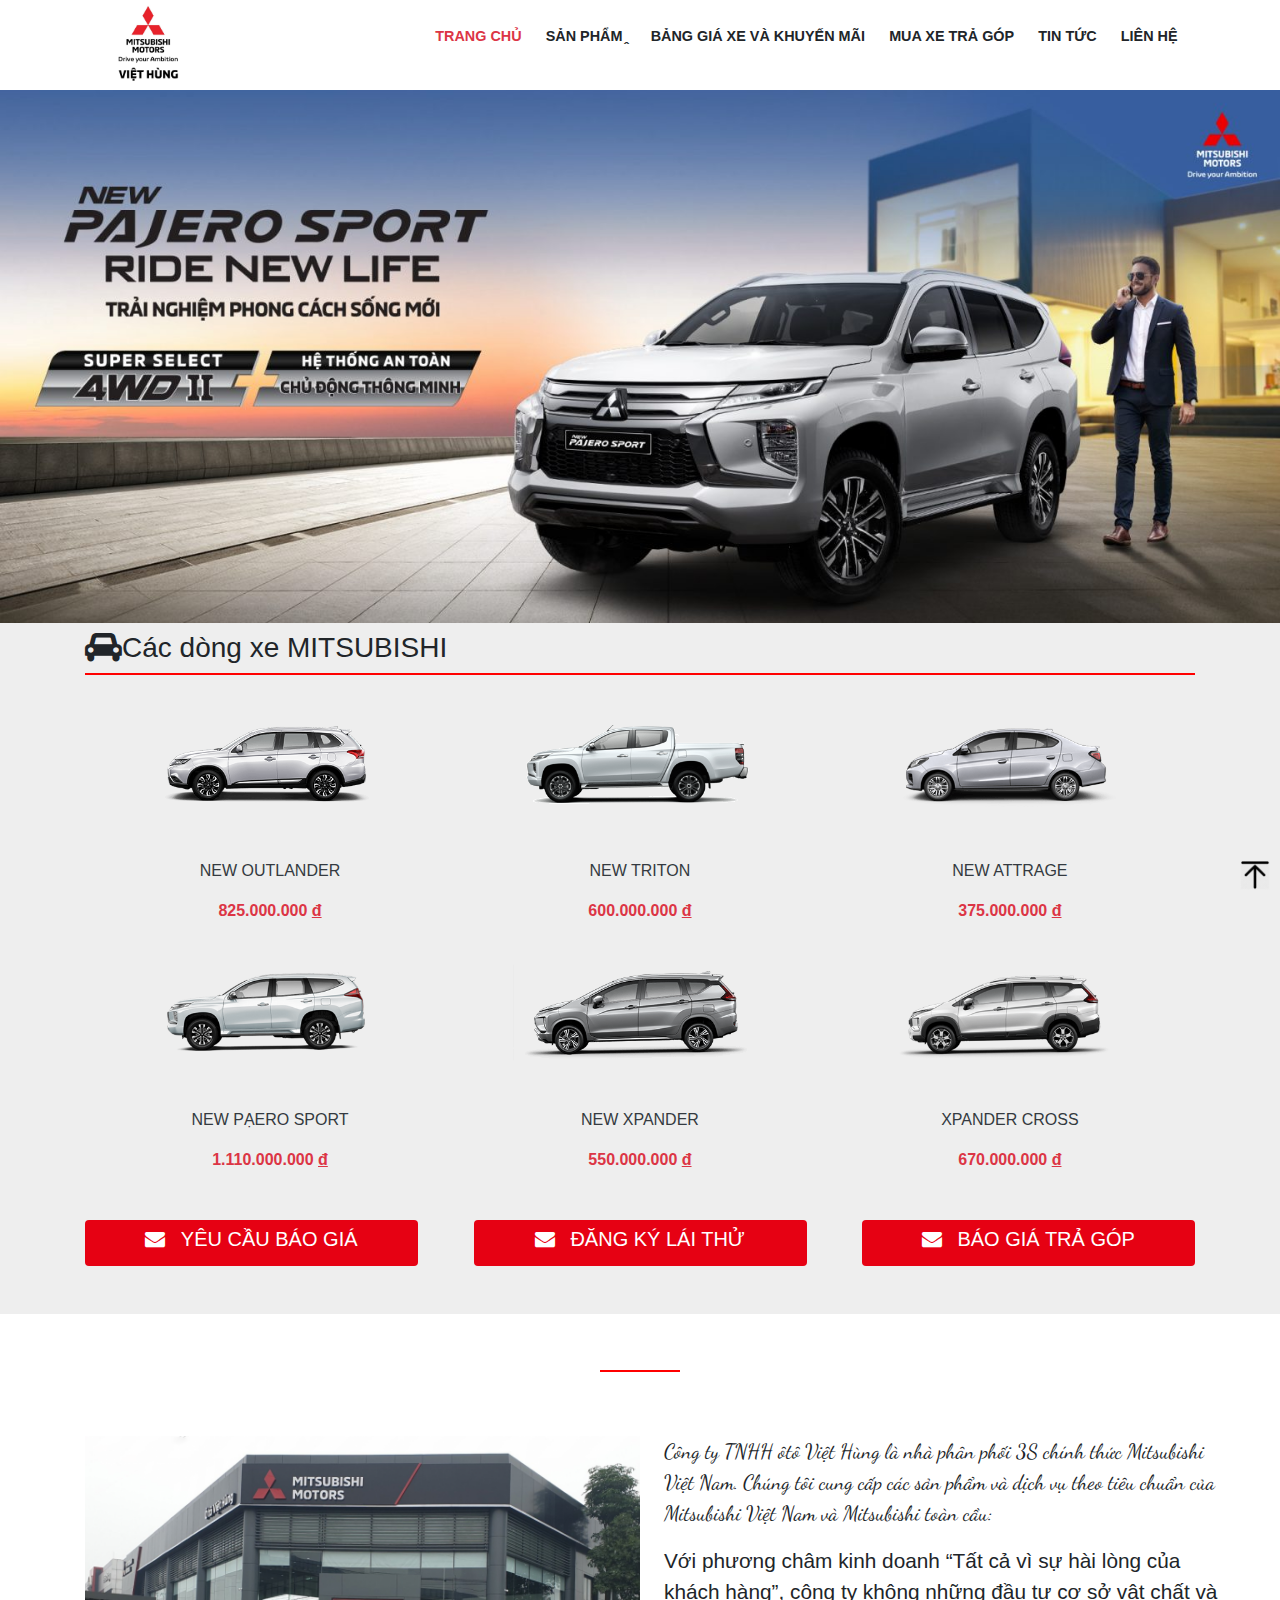
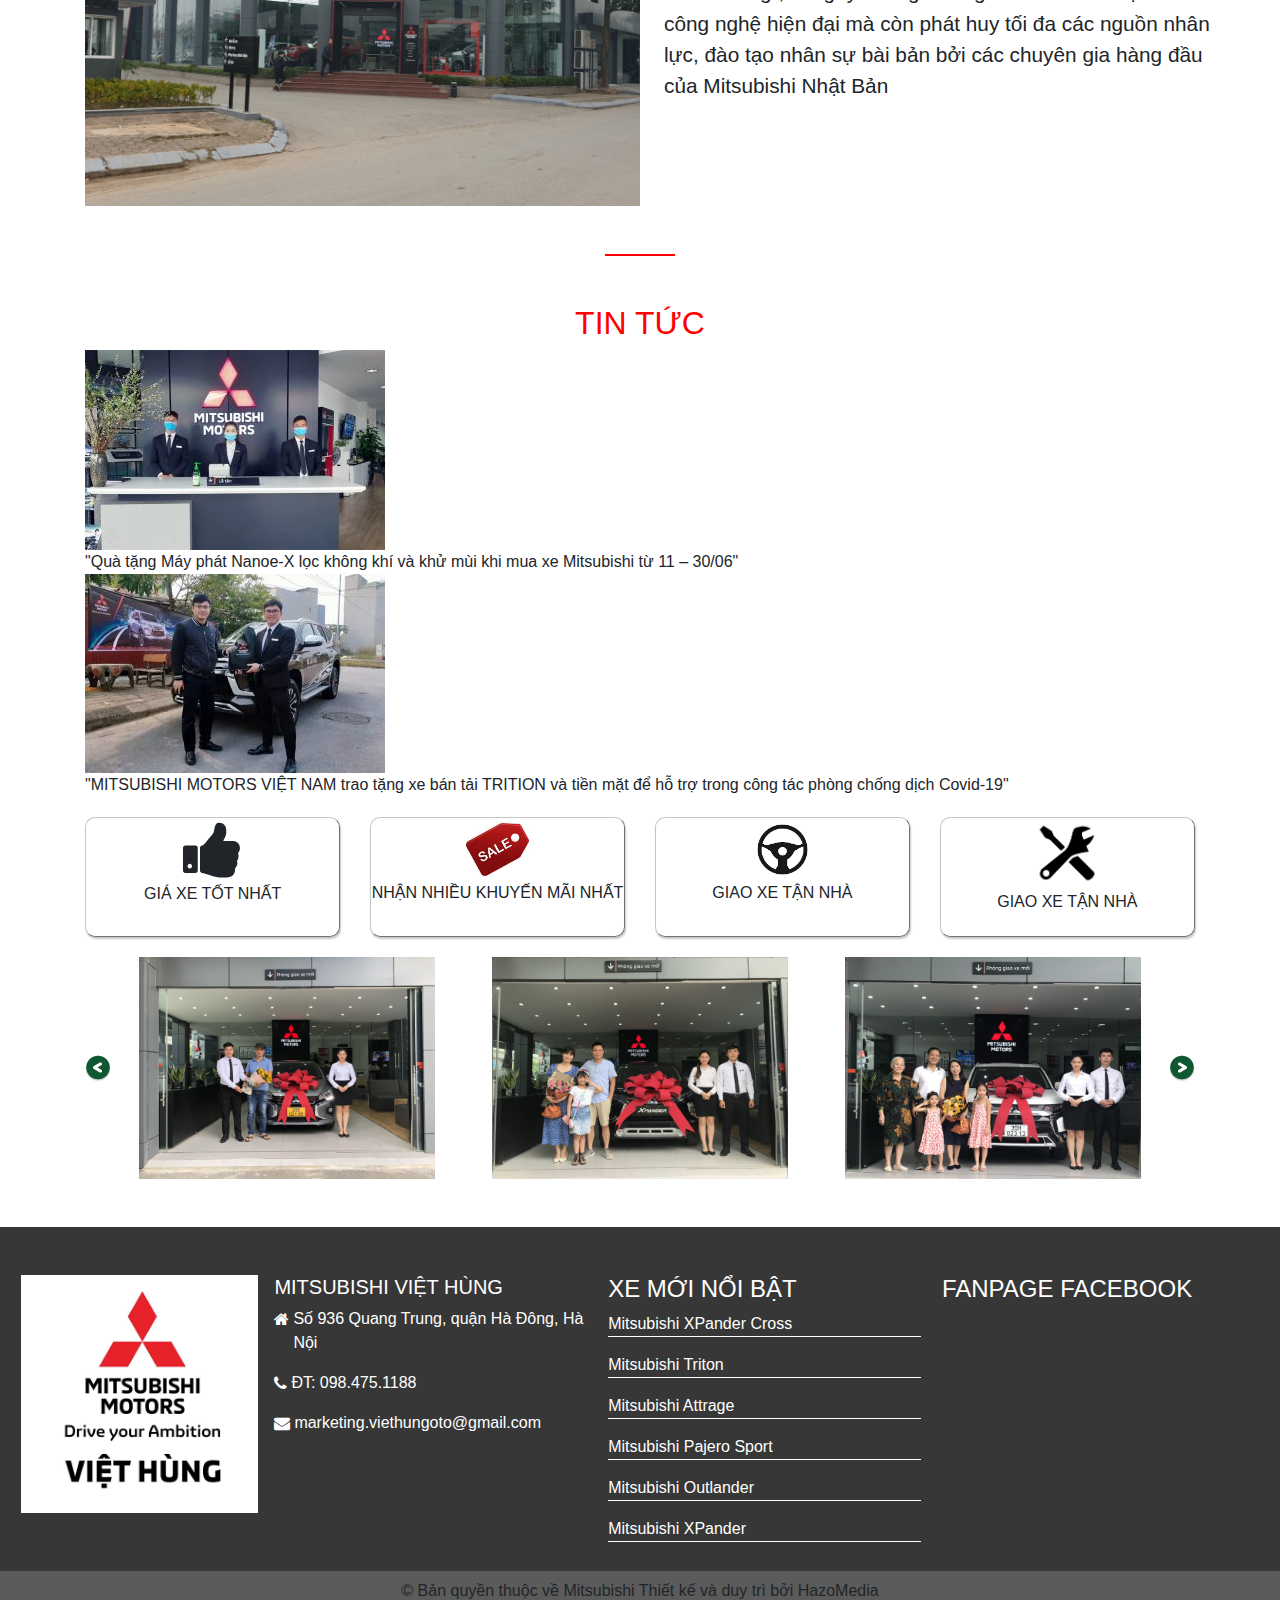
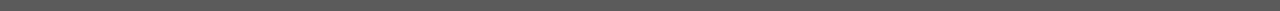
==== index.html @ 39b92348 "Add files via upload" ====
<!DOCTYPE html>
<html lang="en">

<head>
    <meta charset="utf-8">
    <meta name="viewport" content="width=device-width, initial-scale=1, shrink-to-fit=no">

    <!-- Bootstrap CSS CDN-->
    <link rel="stylesheet" href="https://stackpath.bootstrapcdn.com/bootstrap/4.5.2/css/bootstrap.min.css" integrity="sha384-JcKb8q3iqJ61gNV9KGb8thSsNjpSL0n8PARn9HuZOnIxN0hoP+VmmDGMN5t9UJ0Z" crossorigin="anonymous">
    <link rel="stylesheet" href="https://use.fontawesome.com/releases/v5.14.0/css/all.css" integrity="sha384-JcKb8q3iqJ61gNV9KGb8thSsNjpSL0n8PARn9HuZOnIxN0hoP+VmmDGMN5t9UJ0Z" crossorigin="anonymous">
    <link rel="stylesheet" href="https://cdnjs.cloudflare.com/ajax/libs/font-awesome/4.7.0/css/font-awesome.min.css">
    <link rel="stylesheet" type="text/css" href="//fonts.googleapis.com/css?family=Dancing+Script" />
    <title>Mitsubishi Motors Việt Hùng</title>
    <link rel="stylesheet" href="../css/index.css">
 
</head>

<body>
    <!--
    =========================================
    Header
    =========================================
    -->

    <div class="header ">
        <!--btn Menu for mobile -->
        <div class="menu-mobile">
            <i class="fa fa-bars" aria-hidden="true"></i>
        </div>
        <!-- Menu for Pc -->
        <div class="header-image">
            <img src="../image/logo_viethung.png" alt=" " class="logo">
        </div>
        <div class="header-menu text-uppercase">
            <div class="header-menu__item">
                <b class="text-danger">Trang chủ </b>
            </div>
            <div class="header-menu__item">
                <b class="">Sản phẩm &#813;</b>
            </div>
            <div class=" header-menu__item ">
                <b class="">Bảng giá xe và khuyến mãi </b>
            </div>
            <div class="header-menu__item ">
                <ul class="">
                    <b class="">Mua xe trả góp </b>
                    <div class=" hide-menu__buy  position-absolute bg-white ">
                        <li class="new-item">mua xe trả góp</li>
                        <li class="new-item"> mua xe theo lô</li>
                        <li class="new-item"> quy trình đăng ký mua xe</li>
                        <li class="new-item"> Đăng ký lái thử</li>
                        <li class="new-item"> Báo gia chi tiết</li>
                    </div>
                </ul>
            </div>
            <!--  hide menu for new -->
            <div class="header-menu__item ">
                <ul class="">
                    <b class="">Tin tức </b>
                    <div class=" hide-menu__new  position-absolute bg-white ">
                        <li class="new-item">Sư kiện nổi bật</li>
                        <li class="new-item"> Tin Dịch vụ</li>
                        <li class="new-item"> Tin Tổng hợp</li>
                        <li class="new-item"> Tin Tin tuyển dụng</li>
                        <li class="new-item"> Tin khuyến mãi</li>
                        <li class="new-item"> Bảo dưỡng định kỳ</li>
                        <li class="new-item"> Chính sách bảo hành</li>
                        <li class="new-item"> Cứu hộ giao thông</li>
                        <li class="new-item">Giới thiệu dịch vụ</li>
                        <li class="new-item">Sửa chữa</li>
                        <li class="new-item">Đặt lịch bảo dưỡng</li>
                    </div>
                </ul>
                <!-- end hide menu for new -->
            </div>
            <div class="header-menu__item ">
                <b class=" ">Liên hệ </b>
            </div>
        </div>
        <!-- btn cart for mobile -->
        <div class="menu-mobile">
            <i class="fa fa-cart-plus" aria-hidden="true"></i>
        </div>
    </div>
 
    <!--
    =========================================
    End Header
    =========================================
    -->




    <!--
    =========================================
    menu for product
    =========================================
    -->
    <div class="d-flex justify-content-center " style="width: 100%;margin: 0px auto; ">
        <div class="hide-menu position-absolute btn-light text-center ">
            <div class="hide-menu__item ">
                <img class="item-image " src="../image/NEW-TRITON.png " alt=" " class=" ">
                <p class="text-uppercase text-center item-name ">New Triton</p>
            </div>
            <div class="hide-menu__item ">
                <img class="item-image " src="../image/NEW-OUTLANDER.png " alt=" " class=" ">
                <p class="text-uppercase text-center item-name ">New outlander</p>
            </div>
            <div class="hide-menu__item ">
                <img class="item-image " src="../image/NEW-ATTRAGE.png " alt=" " class=" ">
                <p class="text-uppercase text-center item-name ">New attrage</p>
            </div>
            <div class="hide-menu__item ">
                <img class="item-image " src="../image/NEW-PAJERO-SPORT.png " alt=" " class=" ">
                <p class="text-uppercase text-center item-name ">New pajero sport</p>
            </div>
            <div class="hide-menu__item ">
                <img class="item-image " src="../image/NEW-XPANDER.png " alt=" " class=" ">
                <p class="text-uppercase text-center item-name ">New xpander</p>
            </div>
            <div class="hide-menu__item ">
                <img class="item-image " src="../image/XPANDER-CROSS.png " alt=" " class=" ">
                <p class="text-uppercase text-center item-name "> new Xpander cross</p>
            </div>
        </div>
        <!-- end hide menu for product-->



        <!-- slide image -->
        <!-- tự động chuyển ảnh sau 3s dùng js trong file switch image -->
        <div class="content " style="z-index:2; ">
            <div class="slide ">
                <img alt=" " class="img-slide " width="100% ">
            </div>
        </div>
        <!-- end slide image -->
    </div>

    <!-- Danh sách sản phẩm -->

    <div class="content mb-2 ">
        <div class="container ">
            <div class="d-flex content-product w-100 ">
                <label for=" "><i class="fa fa-2x fa-car mt-2 " aria-hidden="true "></i></label>
                <h3 class="mt-2 ">Các dòng xe MITSUBISHI</h3>
            </div>
            <div class="d-flex flex-wrap flex-row ">
                <div class="content-product__items  d-flex flex-column text-center ">
                    <a href="./toyota.html" class="text-decoration-none">
                        <img src="../image/NEW-OUTLANDER.png " alt=" " class="w-100 text-center items-image__product unhover ">
                        <p class=" text-uppercase text-dark "> new outlander</p>
                        <strong class="text-danger">825.000.000 <u class=" ">đ</u></strong>
                    </a>
                </div>
                <div class="content-product__items d-flex flex-column text-center ">
                    <a href="./toyota.html " class="text-decoration-none ">
                        <img src="../image/NEW-TRITON.png " alt=" " class="w-100 text-center items-image__product unhover ">
                        <p class=" text-uppercase text-dark "> new triton</p>
                        <strong class="text-danger ">600.000.000 <u class=" ">đ</u></strong></a>
                </div>
                <div class="content-product__items d-flex flex-column text-center ">
                    <a href="./toyota.html " class="text-decoration-none ">
                        <img src="../image/NEW-ATTRAGE.png " alt=" " class="w-100 text-center items-image__product unhover ">
                        <p class=" text-uppercase text-dark "> new attrage</p>
                        <strong class="text-danger ">375.000.000 <u class=" ">đ</u></strong></a>
                </div>
                <div class="content-product__items d-flex flex-column text-center ">
                    <a href="./toyota.html " class="text-decoration-none ">
                        <img src="../image/NEW-PAJERO-SPORT.png " alt=" " class="w-100 text-center items-image__product unhover ">
                        <p class=" text-uppercase text-dark "> new pạero sport</p>
                        <strong class="text-danger ">1.110.000.000 <u class=" ">đ</u></strong></a>
                </div>
                <div class="content-product__items d-flex flex-column text-center ">
                    <a href="./toyota.html " class="text-decoration-none ">
                        <img src="../image/NEW-XPANDER.png " alt=" " class="w-100 text-center items-image__product unhover ">
                        <p class=" text-uppercase text-dark "> new xpander</p>
                        <strong class="text-danger ">550.000.000 <u class=" ">đ</u></strong></a>
                </div>
                <div class="content-product__items d-flex flex-column text-center ">
                    <a href="./toyota.html " class=" text-decoration-none">
                        <img src="../image/XPANDER-CROSS.png " alt=" " class="w-100 text-center items-image__product unhover ">
                        <p class=" text-uppercase text-dark "> xpander cross</p>
                        <strong class="text-danger ">670.000.000 <u class=" ">đ</u></strong></a>
                </div>
                <div class="w-100 mb-5 content-product__allBtn d-flex ">
                    <button type="button " class="mt-5 text-white text-uppercase content-product__items-btn btn "><h5 class="btn-info__text "> <i class="fa fa-envelope icon-mess " aria-hidden="true "></i>Yêu cầu báo giá</h5></button>
                    <button type="button " class="mt-5 text-white text-uppercase content-product__items-btn btn "><h5 class="btn-info__text "> <i class="fa fa-envelope icon-mess " aria-hidden="true "></i>Đăng ký lái thử</h5></button>
                    <button type="button " class="mt-5 text-white text-uppercase content-product__items-btn btn "><h5 class="btn-info__text "> <i class="fa fa-envelope icon-mess " aria-hidden="true "></i>Báo giá trả góp</h5></button>
                </div>

            </div>
        </div>
    </div>

    <!-- Kết thúc danh sách sản phẩm -->

    <div class="d-flex flex-column ">
        <!-- dòng kẻ ngang màu đỏ giữa màn hình -->
        <div class="w-100 d-flex mt-5 mb-3 justify-content-center ">
            <div class="w-25 d-flex justify-content-center ">
                <div class="w-25 " style="border-bottom: red 2px solid ; "></div>
            </div>
        </div>
        <!-- đoạn văn giới thiệu -->
        <div class="info mt-5 d-flex flex-row flex-wrap container ">
            <img src="../image/anh-showroom-1536x794.png " style="object-fit:cover; height: 370px; " alt=" " class="info-image ">
            <div class="info-all__text w-50 ">
                <p class="ml-4 info-text ">Công ty TNHH ôtô Việt Hùng là nhà phân phối 3S chính thức Mitsubishi Việt Nam. Chúng tôi cung cấp các sản phẩm và dịch vụ theo tiêu chuẩn của Mitsubishi Việt Nam và Mitsubishi toàn cầu:</p>
                <div class="ml-4 info-text-2 " style="font-size: 1.3rem; ">Với phương châm kinh doanh “Tất cả vì sự hài lòng của khách hàng”, công ty không những đầu tư cơ sở vật chất và công nghệ hiện đại mà còn phát huy tối đa các nguồn nhân lực, đào tạo nhân sự bài bản bởi các chuyên gia hàng đầu của Mitsubishi
                    Nhật Bản
                </div>
            </div>
            <div class="ml-4 info-text__mobile " style="font-size: 1.3rem; ">Với phương châm kinh doanh “Tất cả vì sự hài lòng của khách hàng”, công ty không những đầu tư cơ sở vật chất và công nghệ hiện đại mà còn phát huy tối đa các nguồn nhân lực, đào tạo nhân sự bài bản bởi các chuyên gia hàng đầu của Mitsubishi
                Nhật Bản
            </div>
        </div>
        
        <!-- Giới thiệu -->
        <div class=" introduce container ">
            <!-- dòng kẻ ngang màu đỏ giữa màn hình -->
            <div class="w-100 d-flex mt-5 mb-3 justify-content-center ">
                <div class="w-25 d-flex justify-content-center ">
                    <div class="w-25 " style="border-bottom: red 2px solid ; "></div>
                </div>
            </div>
            <!--
            <div class="d-flex justify-content-between-1 flex-wrap ">
                <img src="../image/45.jpg " alt=" " class="introduce-items ">
                <img src="../image/6.jpg " alt=" " class=" introduce-items ">
                <img src="../image/7.jpg " alt=" " class=" introduce-items ">
                <img src="../image/8.jpg " alt=" " class=" introduce-items ">
            </div>
            -->
            <!--Begin Tin tuc-->
            <h2 style="text-align: center; text-transform: uppercase; color:red;padding-top: 2rem;">Tin Tức</h2>
            <div class="introduce-row">
                <div class="introduce-row__col-half ">
                        <div class="news-block__img">
                            <img src="../image/45.jpg" alt="" class="news__img">
                        </div>
                        <div class="news-block__description">
                            <span class="news--description__style">"Quà tặng Máy phát Nanoe-X lọc không khí và khử mùi khi mua xe Mitsubishi từ 11 – 30/06"</span>
                        </div>
                </div>
                <div class="introduce-row__col-half ">
                        <div class="news-block__img">
                            <img src="../image/6.jpg" alt="" class="news__img">
                        </div>
                        <div class="news-block__description">
                            <span class="news--description__style">"MITSUBISHI MOTORS VIỆT NAM trao tặng xe bán tải TRITION và tiền mặt để hỗ trợ trong công tác phòng chống dịch Covid-19"
                            </span>
                        </div>
                </div>
            </div>
            <!--End Tin tuc-->
            <div class="d-flex justify-content-between flex-wrap ">
                <div class="introduce-items__info text-uppercase text-center float-left ">
                    <div class="d-flex justify-content-center flex-column ">
                        <i class="fa fa-thumbs-up fa-4x " aria-hidden="true "></i> Giá xe tốt nhất
                    </div>
                </div>
                <div class="introduce-items__info text-uppercase text-center float-left ">
                    <div class=" "> <img src="../image/9.jpg " alt=" " class="w-25 "></div>
                    Nhận nhiều khuyến mãi nhất
                </div>
                <div class="introduce-items__info text-uppercase float-left ">
                    <div class="d-flex justify-content-center text-center flex-column ">
                        <div class=" "> <img src="../image/tải xuống.png " alt=" " class="w-25 "></div>
                        <p class=" ">Giao xe tận nhà</p>
                    </div>
                </div>
                <div class="introduce-items__info text-uppercase float-left ">
                    <div class="d-flex justify-content-center text-center flex-column ">
                        <div class=" "> <img src="../image/tải xuống (1).png " alt=" " class="w-50 "></div>
                        <p class=" ">Giao xe tận nhà</p>
                    </div>
                </div>
            </div>
        </div>

        <!-- click để chuyển ảnh dùng file switchImage.js -->
        <div class="switch-image container d-flex align-items-center ">
            <img onclick="nextImage() " src="../image/arrleft.png " alt=" " class=" " style="transform: scaleX(-1); ">
            <div class="d-flex justify-content-around ">
                <img class="image-switch " alt=" " class=" ">
                <img class="image-switch " alt=" " class=" ">
                <img class="image-switch " alt=" " class=" ">
            </div>
            <img onclick="preImage() " src="../image/arrleft.png " alt=" " class=" ">
        </div>

        <!-- Footer start -->
        <div class="footer mt-5 ">
            <div class="container-fluid flex-wrap header-main text-white d-flex justify-content-around mt-5 ">
                <img src="../image/logo_viethung.png " alt=" " class="footer-logo ">
                <div class="d-flex footer-items flex-column ">
                    <h5 class="text-uppercase ">MITSUBISHI VIỆT HÙNG</h5>
                    <span class="d-flex "> <i class="fa fa-home mt-1 mr-1 " aria-hidden="true "></i><p class=" ">Số 936 Quang Trung, quận Hà Đông, Hà Nội</p></span>
                    <div class="d-flex "> <i class=" fa fa-phone mt-1 mr-1 " aria-hidden="true "></i>
                        <p class=" "> ĐT: 098.475.1188</p>
                    </div>
                    <div class="d-flex ">
                        <i class="fa fa-envelope mt-1 mr-1 " aria-hidden="true "></i>
                        <p class=" ">marketing.viethungoto@gmail.com</p>
                    </div>
                </div>
                <div class="d-flex footer-items flex-column ">
                    <h4 class=" ">XE MỚI NỔI BẬT</h4>
                    <p class="border-footer ">Mitsubishi XPander Cross</p>
                    <p class="border-footer ">Mitsubishi Triton</p>
                    <p class="border-footer ">Mitsubishi Attrage</p>
                    <p class="border-footer ">Mitsubishi Pajero Sport</p>
                    <p class="border-footer ">Mitsubishi Outlander</p>
                    <p class="border-footer ">Mitsubishi XPander</p>
                </div>
                <div class="footer-items ">
                    <h4 class="text-center footer-fanpage ">FANPAGE FACEBOOK</h4>
                </div>
            </div>
        </div>
        <div class="text-center pt-2 pb-2 " style="background-color: rgb(91,91,91); ">
            © Bản quyền thuộc về Mitsubishi Thiết kế và duy trì bởi HazoMedia
        </div>
        <!-- End footer -->
    </div>
    <!-- Click vào ảnh  để lên đầu trang -->
    <img class="imgScrollTop " src="../image/arrowTop.png " style="width: 30px;position: fixed; right:10px;bottom:10px; " alt=" ">


    <!-- Optional JavaScript but it is better to add it-->
    <!-- jQuery first, then Popper.js, then Bootstrap JS -->
    <script src="https://code.jquery.com/jquery-3.2.1.min.js "></script>
    <script src="https://cdn.jsdelivr.net/npm/popper.js@1.16.1/dist/umd/popper.min.js " integrity="sha384-9/reFTGAW83EW2RDu2S0VKaIzap3H66lZH81PoYlFhbGU+6BZp6G7niu735Sk7lN " crossorigin="anonymous "></script>
    <script src="https://stackpath.bootstrapcdn.com/bootstrap/4.5.2/js/bootstrap.min.js " integrity="sha384-B4gt1jrGC7Jh4AgTPSdUtOBvfO8shuf57BaghqFfPlYxofvL8/KUEfYiJOMMV+rV " crossorigin="anonymous "></script>
    <script class=" " src="../js/switchImage.js "></script>
    <script class=" " src="../js/hoverMenu.js "></script>
    <script class=" " src="../js/scrollTop.js "></script>
    <script class=" " src="../js/displayMenuScroll.js "></script>
</body>

</html>

</html
---- css/index.css ----
/* ==========================================================================
   CSS Body
   ========================================================================== */

/* Khai báo biến  */
:root {
    --colorText: #e60113;
}

body {
    font-size: 100%;
}

/* Header Css   */

.logo {
    height: 100%;
    width: 100%;
    object-fit: contain;
}

.header {
    display: flex;
    align-items: center;
    background-color: white;
    z-index: 9;
    height: 5.6rem;
    justify-content: space-between;
    font-size: 0.9rem;
}

/*hide menu for mobile */

.hideMenu-mobile {
    width: 100%;
}

.bar {
    width: 30px;
    height: 5px;
    background-color: black;
    margin: 6px 0px;
}

.menu-mobile {
    display: none;
}

/*end hide menu for mobile */

.header-menu {
    display: flex;
    flex-direction: row;
    justify-content: space-between;
    width: 58%;
    margin-right: 8%;
}

.header-menu__item:hover {
    color: var(--colorText);
}

.header-menu__item:hover {
    color: var(--colorText);
}

.header-image {
    width: 15%;
    margin-left: 4%;
    height: 100%;
}

.item-image {
    width: 203px;
    height: 103px;
    object-fit: contain;
}

.item-name {
    color: #4e657b;
}

.item-name:hover {
    color: var(--colorText);
}

.hide-menu {
    display: none;
    width: 80%;
    z-index: 3;
}

.content {
    background-color: rgb(238, 238, 238);
}

.content-product {
    border-bottom: red 2px solid;
}

.content-product__items {
    width: 33.33%;
}

.content-product__items-btn {
    width: 30%;
    background-color: var(--colorText);
}

.content-product__allBtn {
    justify-content: space-between;
}

.icon-mess {
    margin-right: 5%;
}

/* btn scroll */

.header-scroll {
    top: 0;
    left: 0;
    right: 0;
    z-index: 9;
}
/* 
   end btn scroll  
*/

/*======================================
    end header css
  ======================================
*/

/* Css phần info */

.info-image {
    width: 50%;
}

.info-text {
    font-family: "Dancing Script", sans-serif;
    font-size: 1.3rem;
    width: 100%;
}

.info-text-2 {
    width: 100%;
}

.info-all__text {
    display: flex;
    flex-direction: column;
    flex-wrap: wrap;
}

.info-text__mobile {
    display: none !important;
}

/* CSS introduce */

.introduce-items {
    width: 23%;
    height: 23%;
    margin: 20px 0;
    object-fit: cover;
}

.introduce-items__info {
    width: 23%;
    height: 120px;
    margin: 20px 0;
    border: 1px rgb(198, 198, 198) outset;
    border-radius: 10px;
    box-shadow: 1px 2px 2px rgb(198, 198, 198);
}

.image-switch {
    width: 28%;
    height: 28%;
    object-fit: cover;
}

/* Zoom ảnh */

.items-image__product:hover {
    transform: scale(1.5);
    transition-delay: 0.1s;
    transition-duration: 3s;
    transition-timing-function: ease;
    transition-property: all;
    display: block;
}

.unhover {
    transform: scale(1);
    transition-delay: 0.1s;
    transition-duration: 3s;
    transition-timing-function: ease;
    transition-property: all;
    display: block;
}

/*end zoom ảnh */

/* menu hover */
.hide-menu__item {
    width: 15%;
}
.hide-menu__item {
    float: left;
}
ul {
    list-style: none;
    padding: 0px;
}

.hide-menu__new {
    z-index: 9;
    top: 8%;
    width: 18%;
    right: 10%;
    color: black;
    border: 2px groove rgba(248, 237, 237, 0.85);
    font-size: 0.9rem;
}

.menu-product__scroll {
    top: 11%;
    position: fixed !important;
}

.menu-scroll__new {
    top: 70% !important;
    position: fixed;
}

.hide-menu__new .new-item:hover {
    color: red;
    background-color: rgb(214, 209, 209);
}

.new-item {
    color: rgba(102, 102, 102, 0.85);
    padding: 10px 20px;
}

.hide-menu__new {
    display: none;
}

.header-menu__item:hover .hide-menu__new {
    display: block;
}

.hide-menu__buy {
    z-index: 4;
    top: 8%;
    width: 18%;
    right: 20%;
    color: black;
    border: 2px groove rgba(248, 237, 237, 0.85);
    font-size: 0.9rem;
}

.hide-menu__buy .new-item:hover {
    color: red;
    background-color: rgb(214, 209, 209);
}

.hide-menu__buy {
    display: none;
}

.header-menu__item:hover .hide-menu__buy {
    display: block;
}

.header-main {
    flex-direction: row !important;
}

/*  =================================== 
    End hide menu  
    ===================================
*/

/* css footer */

.footer {
    background-color: rgb(55, 55, 55);
    padding-bottom: 1%;
}

.border-footer {
    border-bottom: 1px white solid;
    width: 100%;
}

.footer-items {
    width: 25%;
    margin: 0px 5px;
}

.footer-menu {
    display: flex;
    flex-direction: row;
    justify-content: space-around;
    flex-wrap: wrap;
    color: white;
}
.footer-logo {
    width: 19%;
    height: 19%;
    object-fit: cover;
}

.footer-fanpage {
    text-align: left !important;
}

/* ===============================================

   End Footer CSS 
   ===============================================

   */

/* ==========================================================================
   CSS Responsive
   ========================================================================== */

/* Css cho thiết bị có màn hình  600px đổ xuống  */

@media only screen and (max-width: 599.98px) {
    /* header  */

    .header-menu {
        display: none;
    }
    .header {
        justify-content: space-between;
        max-width: 95%;
        margin: 0px auto;
    }
    .header-image {
        margin: 0;
        object-fit: cover;
        width: 50%;
    }

    /* menu moblie  */

    .menu-mobile {
        display: block !important;
    }

    /* Danh sách sản phẩm  */

    .content-product__items-btn {
        width: 100%;
        border-radius: 10px;
        margin-right: 0px;
    }
    .content-product__items {
        width: 50%;
    }
    .content-product__allBtn {
        flex-direction: column;
    }

    /* Đoạn văn giới thiệu  */

    .info-image {
        width: 100%;
    }
    .info-all__text {
        width: 100% !important;
        margin: 0 !important;
    }
    .info-text {
        width: 100%;
        margin: 0 !important;
    }
    .info-text-2 {
        width: 100%;
        margin: 0 !important;
    }

    /* CSS giới thiệu  */
    .introduce-items {
        width: 48% !important;
        margin: 3% 0 !important;
    }
    .introduce-items__info {
        width: 48% !important;
        margin: 3% 0 !important;
    }
    .image-switch:first-child {
        display: none;
    }
    .image-switch:last-child {
        display: none;
    }
    .image-switch {
        width: 90%;
    }

    /* Css footer */
    .footer .header-main {
        display: flex !important;
        flex-direction: column !important;
        width: 100% !important;
    }
    .footer-logo {
        width: 100% !important;
        margin-bottom: 20px;
    }
    .footer-items {
        width: 69% !important;
        margin-bottom: 20px;
        justify-content: center;
    }
}

/* CSS responsive cho màn hình 600px đến 1024px */

@media only screen and (min-width: 600px) and (max-width: 1023.98px) {
    .header-menu {
        display: none;
    }
    .header {
        justify-content: space-between;
        max-width: 97%;
        margin: 0px auto;
    }
    .menu-mobile {
        display: block !important;
    }
    .header-image {
        width: 90%;
        display: flex;
        justify-content: center;
    }
    .content-product__items-btn {
        width: 26% !important;
    }
    .content-product__items {
        width: 50%;
    }
    .btn-info__text {
        display: flex;
        flex-direction: column;
    }
    .fa-envelope {
        margin: 10px 0px;
    }
    .introduce-items {
        width: 50%;
        padding: 10px;
        margin-right: 0px;
        margin-bottom: 10px;
    }
    .introduce-items__info {
        margin: 10px;
        width: 20%;
    }
    .image-switch:first-child {
        display: none;
    }
    .image-switch {
        width: 43%;
    }
    .switch-image {
        margin-top: 30px;
    }
    .info-text {
        height: 372px;
        width: 100%;
        font-size: 1.6rem;
    }
    .info-text-2 {
        width: 100%;
        position: relative;
        display: none;
    }
    .info-text__mobile {
        display: block !important;
    }
    .footer-logo {
        width: 100%;
        height: 100%;
        margin-bottom: 20px;
    }
    .footer-menu {
        display: grid;
        grid-template-columns: repeat(auto-fit, minmax(250px, 1fr));
        grid-gap: 3%;
    }
    .footer-items {
        width: 100% !important;
        margin-bottom: 20px;
    }
}
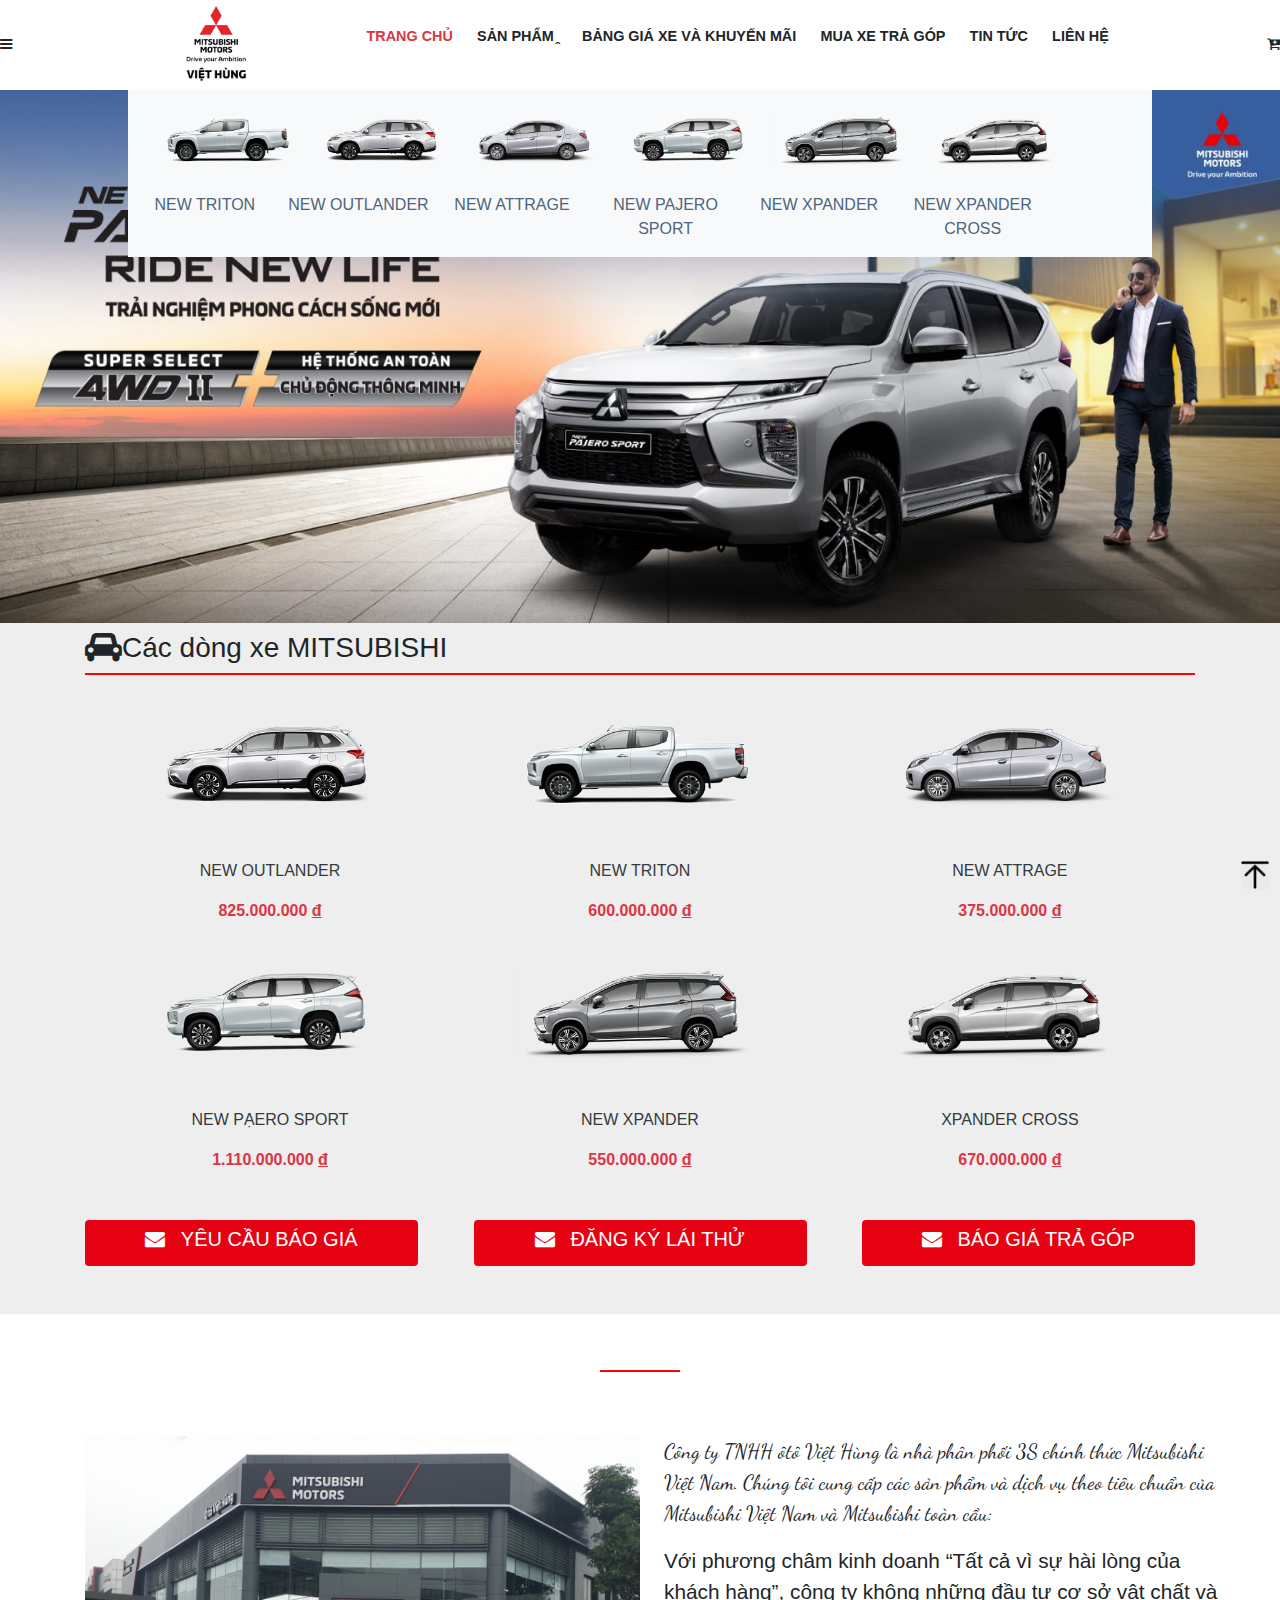
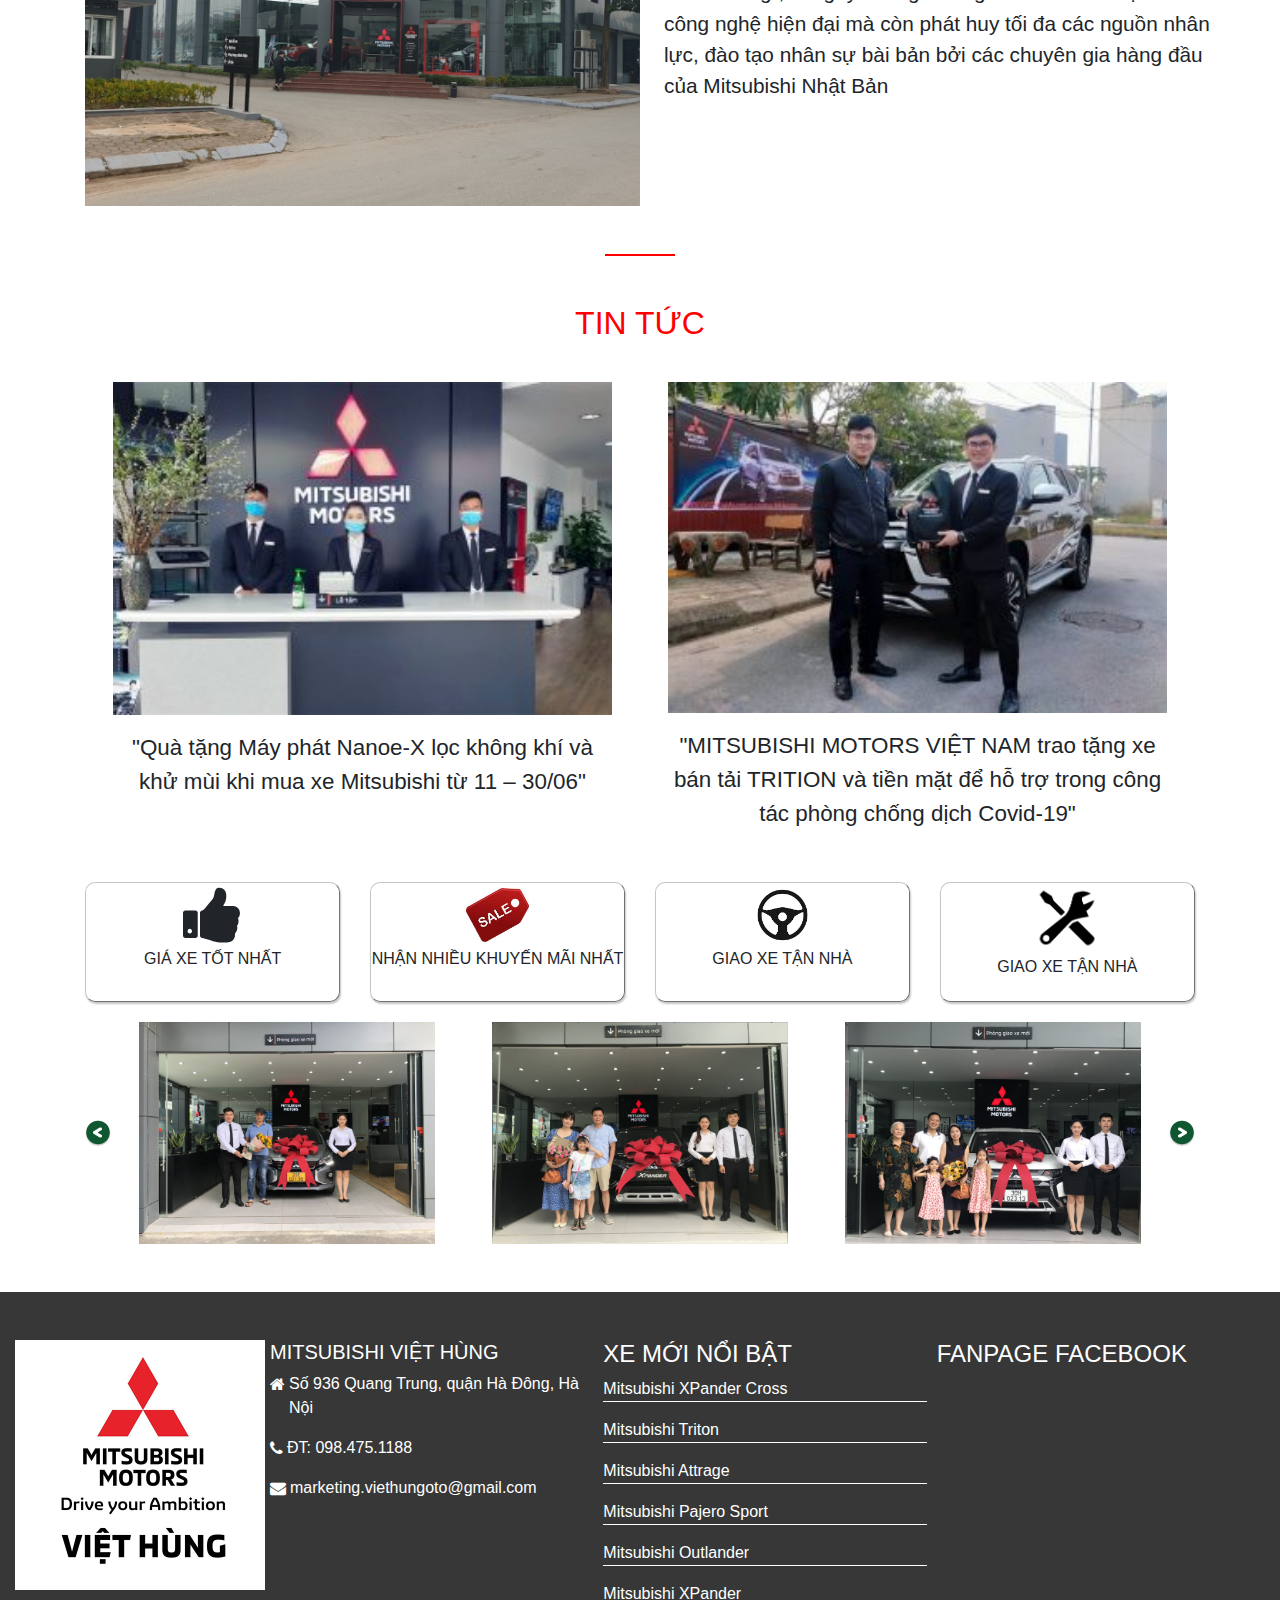
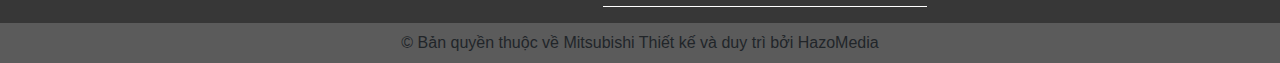
==== commit 36fb22b5: "chon mau xe" ====
--- a/index.html
+++ b/index.html
@@ -12,7 +12,6 @@
     <link rel="stylesheet" type="text/css" href="//fonts.googleapis.com/css?family=Dancing+Script" />
     <title>Mitsubishi Motors Việt Hùng</title>
     <link rel="stylesheet" href="../css/index.css">
- 
 </head>
 
 <body>
--- a/css/index.css
+++ b/css/index.css
@@ -1,17 +1,15 @@
+
 /* ==========================================================================
    CSS Body
    ========================================================================== */
-
-/* Khai báo biến  */
 :root {
     --colorText: #e60113;
 }
 
 body {
     font-size: 100%;
-}
-
-/* Header Css   */
+
+}
 
 .logo {
     height: 100%;
@@ -29,24 +27,25 @@
     font-size: 0.9rem;
 }
 
+
 /*hide menu for mobile */
 
 .hideMenu-mobile {
-    width: 100%;
-}
-
-.bar {
-    width: 30px;
-    height: 5px;
-    background-color: black;
-    margin: 6px 0px;
-}
-
-.menu-mobile {
-    display: none;
-}
+    width: 100%
+}
+
 
 /*end hide menu for mobile */
+
+
+/* header hiện lên khi scroll */
+
+.header-scroll {
+    top: 0;
+    left: 0;
+    right: 0;
+    z-index: 9
+}
 
 .header-menu {
     display: flex;
@@ -70,6 +69,10 @@
     height: 100%;
 }
 
+.hide-menu__item {
+    width: 15%;
+}
+
 .item-image {
     width: 203px;
     height: 103px;
@@ -80,12 +83,16 @@
     color: #4e657b;
 }
 
+.hide-menu__item {
+    float: left;
+}
+
 .item-name:hover {
     color: var(--colorText);
 }
 
 .hide-menu {
-    display: none;
+    
     width: 80%;
     z-index: 3;
 }
@@ -115,24 +122,32 @@
     margin-right: 5%;
 }
 
-/* btn scroll */
-
-.header-scroll {
-    top: 0;
-    left: 0;
-    right: 0;
-    z-index: 9;
-}
-/* 
-   end btn scroll  
-*/
-
-/*======================================
-    end header css
-  ======================================
-*/
 
 /* Css phần info */
+.introduce-row{
+    padding-bottom: 2rem;
+    padding-top: 2rem;
+    display: flex;
+}
+.introduce-row__col-half{
+    width: 50%;
+    text-align: center;
+}
+.introduce-row .news__img{
+    width: 90%;
+}
+.news-block__description{
+    margin-top:1rem;
+    padding-left: 2rem;
+    padding-right: 2rem;
+}
+.news--description__style:hover{
+    color:var(--colorText);
+}
+.news--description__style{
+    font-weight: 500;
+    font-size: 1.4rem;
+}
 
 .info-image {
     width: 50%;
@@ -157,6 +172,7 @@
 .info-text__mobile {
     display: none !important;
 }
+
 
 /* CSS introduce */
 
@@ -182,6 +198,28 @@
     object-fit: cover;
 }
 
+
+/* css footer */
+
+.footer {
+    background-color: rgb(55, 55, 55);
+}
+
+.border-footer {
+    border-bottom: 1px white solid;
+    width: 100%;
+}
+
+.footer-logo {
+    flex : 1;
+    width: 20% !important;
+}
+
+.footer-logo ~ div {
+    flex: 2;
+}
+
+
 /* Zoom ảnh */
 
 .items-image__product:hover {
@@ -202,15 +240,12 @@
     display: block;
 }
 
+
 /*end zoom ảnh */
 
+
 /* menu hover */
-.hide-menu__item {
-    width: 15%;
-}
-.hide-menu__item {
-    float: left;
-}
+
 ul {
     list-style: none;
     padding: 0px;
@@ -232,7 +267,7 @@
 }
 
 .menu-scroll__new {
-    top: 70% !important;
+    top: 70%!important;
     position: fixed;
 }
 
@@ -277,39 +312,11 @@
     display: block;
 }
 
-.header-main {
-    flex-direction: row !important;
-}
-
-/*  =================================== 
-    End hide menu  
-    ===================================
-*/
-
-/* css footer */
-
-.footer {
-    background-color: rgb(55, 55, 55);
-    padding-bottom: 1%;
-}
-
-.border-footer {
-    border-bottom: 1px white solid;
-    width: 100%;
-}
-
 .footer-items {
     width: 25%;
     margin: 0px 5px;
 }
 
-.footer-menu {
-    display: flex;
-    flex-direction: row;
-    justify-content: space-around;
-    flex-wrap: wrap;
-    color: white;
-}
 .footer-logo {
     width: 19%;
     height: 19%;
@@ -320,186 +327,8 @@
     text-align: left !important;
 }
 
-/* ===============================================
-
-   End Footer CSS 
-   ===============================================
-
-   */
-
-/* ==========================================================================
-   CSS Responsive
-   ========================================================================== */
-
-/* Css cho thiết bị có màn hình  600px đổ xuống  */
-
-@media only screen and (max-width: 599.98px) {
-    /* header  */
-
-    .header-menu {
-        display: none;
-    }
-    .header {
-        justify-content: space-between;
-        max-width: 95%;
-        margin: 0px auto;
-    }
-    .header-image {
-        margin: 0;
-        object-fit: cover;
-        width: 50%;
-    }
-
-    /* menu moblie  */
-
-    .menu-mobile {
-        display: block !important;
-    }
-
-    /* Danh sách sản phẩm  */
-
-    .content-product__items-btn {
-        width: 100%;
-        border-radius: 10px;
-        margin-right: 0px;
-    }
-    .content-product__items {
-        width: 50%;
-    }
-    .content-product__allBtn {
-        flex-direction: column;
-    }
-
-    /* Đoạn văn giới thiệu  */
-
-    .info-image {
-        width: 100%;
-    }
-    .info-all__text {
-        width: 100% !important;
-        margin: 0 !important;
-    }
-    .info-text {
-        width: 100%;
-        margin: 0 !important;
-    }
-    .info-text-2 {
-        width: 100%;
-        margin: 0 !important;
-    }
-
-    /* CSS giới thiệu  */
-    .introduce-items {
-        width: 48% !important;
-        margin: 3% 0 !important;
-    }
-    .introduce-items__info {
-        width: 48% !important;
-        margin: 3% 0 !important;
-    }
-    .image-switch:first-child {
-        display: none;
-    }
-    .image-switch:last-child {
-        display: none;
-    }
-    .image-switch {
-        width: 90%;
-    }
-
-    /* Css footer */
-    .footer .header-main {
-        display: flex !important;
-        flex-direction: column !important;
-        width: 100% !important;
-    }
-    .footer-logo {
-        width: 100% !important;
-        margin-bottom: 20px;
-    }
-    .footer-items {
-        width: 69% !important;
-        margin-bottom: 20px;
-        justify-content: center;
-    }
-}
-
-/* CSS responsive cho màn hình 600px đến 1024px */
-
-@media only screen and (min-width: 600px) and (max-width: 1023.98px) {
-    .header-menu {
-        display: none;
-    }
-    .header {
-        justify-content: space-between;
-        max-width: 97%;
-        margin: 0px auto;
-    }
-    .menu-mobile {
-        display: block !important;
-    }
-    .header-image {
-        width: 90%;
-        display: flex;
-        justify-content: center;
-    }
-    .content-product__items-btn {
-        width: 26% !important;
-    }
-    .content-product__items {
-        width: 50%;
-    }
-    .btn-info__text {
-        display: flex;
-        flex-direction: column;
-    }
-    .fa-envelope {
-        margin: 10px 0px;
-    }
-    .introduce-items {
-        width: 50%;
-        padding: 10px;
-        margin-right: 0px;
-        margin-bottom: 10px;
-    }
-    .introduce-items__info {
-        margin: 10px;
-        width: 20%;
-    }
-    .image-switch:first-child {
-        display: none;
-    }
-    .image-switch {
-        width: 43%;
-    }
-    .switch-image {
-        margin-top: 30px;
-    }
-    .info-text {
-        height: 372px;
-        width: 100%;
-        font-size: 1.6rem;
-    }
-    .info-text-2 {
-        width: 100%;
-        position: relative;
-        display: none;
-    }
-    .info-text__mobile {
-        display: block !important;
-    }
-    .footer-logo {
-        width: 100%;
-        height: 100%;
-        margin-bottom: 20px;
-    }
-    .footer-menu {
-        display: grid;
-        grid-template-columns: repeat(auto-fit, minmax(250px, 1fr));
-        grid-gap: 3%;
-    }
-    .footer-items {
-        width: 100% !important;
-        margin-bottom: 20px;
-    }
-}
+.header-main {
+    flex-direction: row !important;
+}
+
+
